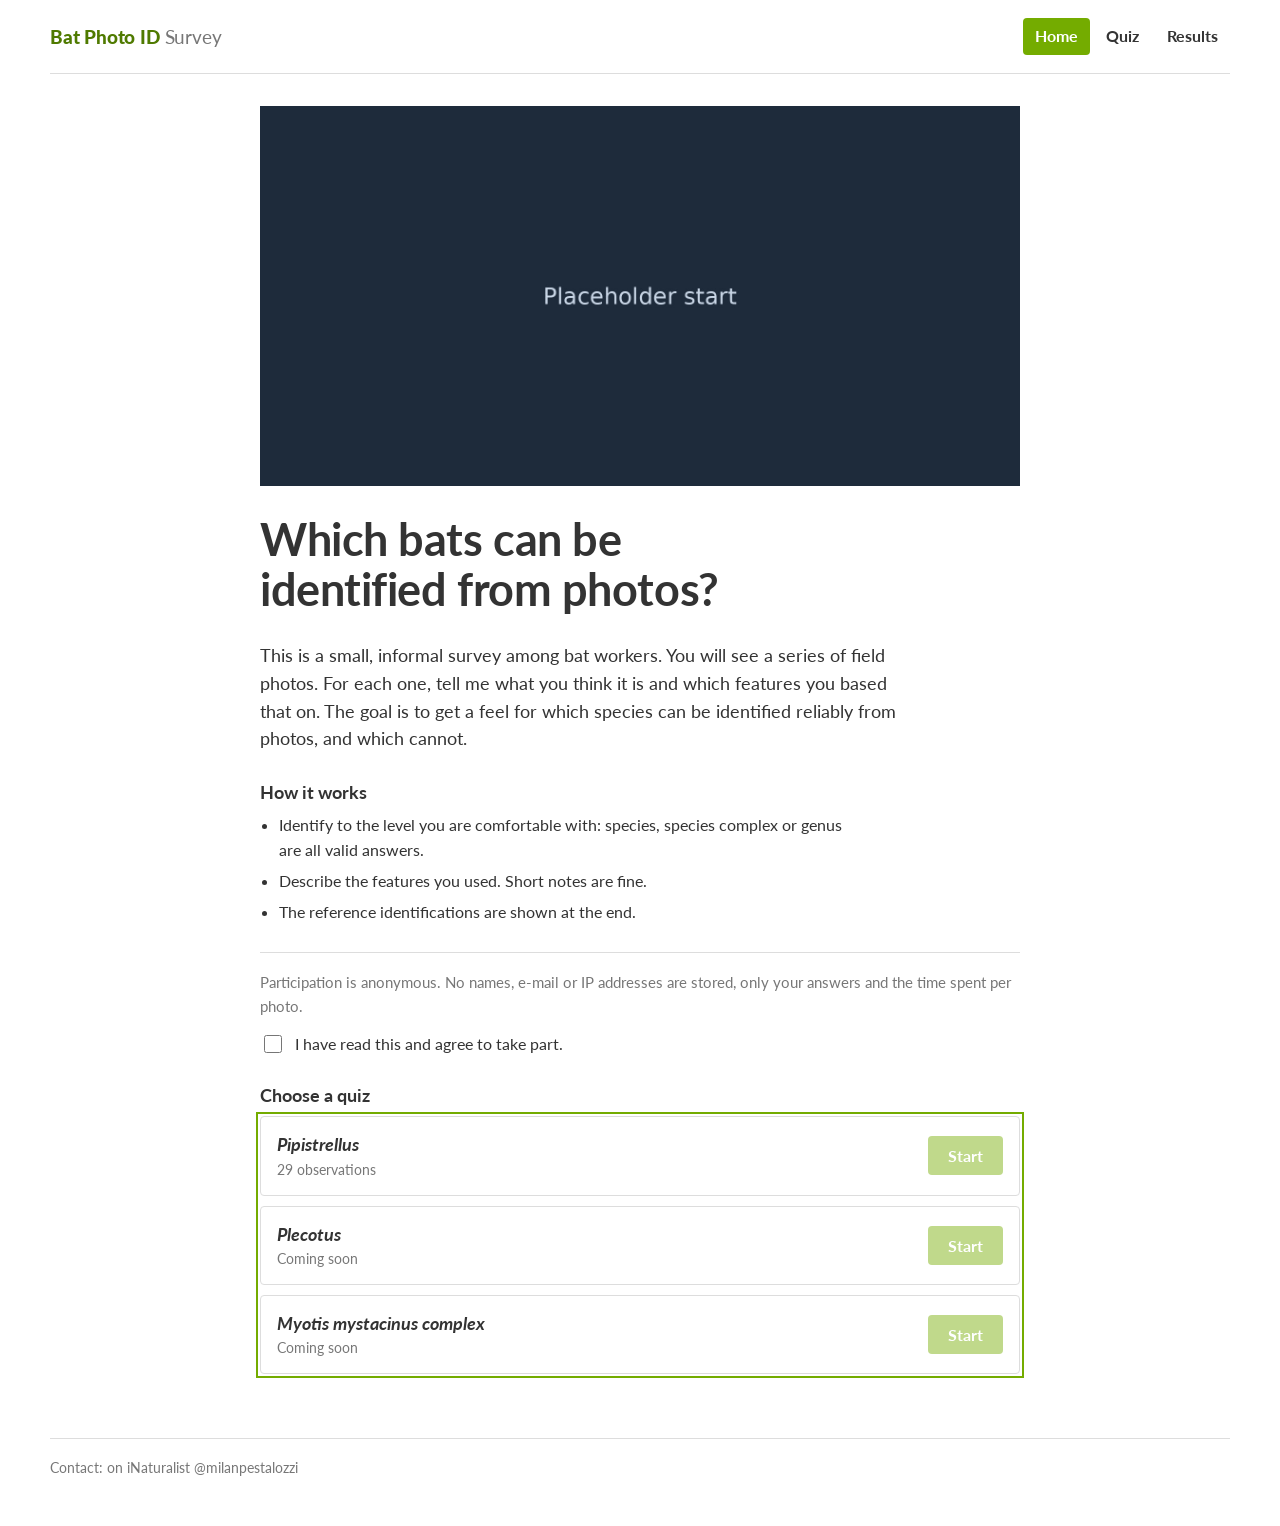
==== quiz.html @ 9df05827 "Add files via upload" ====
<!doctype html>
<html lang="en">
<head>
<meta charset="utf-8">
<meta name="viewport" content="width=device-width, initial-scale=1, viewport-fit=cover">
<title>Bat Photo ID Survey – Survey</title>
<link rel="preconnect" href="https://fonts.googleapis.com">
<link rel="preconnect" href="https://fonts.gstatic.com" crossorigin>
<link rel="stylesheet" href="https://fonts.googleapis.com/css2?family=Lato:ital,wght@0,400;0,700;0,900;1,400;1,700&display=swap">
<link rel="stylesheet" href="style.css">
</head>
<body>

<header class="topbar">
  <a class="brand" href="index.html">Bat Photo ID <i>Survey</i></a>
  <nav aria-label="Main navigation">
    <ul>
      <li><a href="index.html">Home</a></li>
      <li><a href="quiz.html" aria-current="page">Quiz</a></li>
      <!-- TODO: link to your PHP page, e.g. <li><a href="fotoalbum.php">Photo album</a></li> -->
      <li><a href="https://tobotuna.myhostpoint.ch/results/">Results</a></li>
    </ul>
  </nav>
</header>
<div class="banner" id="testBanner" hidden>Test mode: no storage URL is set in config.js. Answers are only written to the browser console.</div>

<!-- ================= QUIZ ================= -->
<main class="quiz" id="screenQuiz">
  <div class="progress">
    <h1 class="count" id="count">Loading photos …</h1>
    <div class="bar" aria-hidden="true"><span id="barFill"></span></div>
  </div>
  <div class="qgrid">
    <section class="gallery" id="gallery" aria-label="Photos of this observation">
      <div class="stage">
        <div class="track" id="track"></div>
        <button class="navbtn prev" id="prevBtn" type="button" aria-label="Previous photo">‹</button>
        <button class="navbtn next" id="nextImgBtn" type="button" aria-label="Next photo">›</button>
        <span class="pill counter" id="imgCounter"></span>
        <span class="pill zoomhint">Click to enlarge</span>
      </div>
      <p class="credit" id="credit" hidden></p>
      <div class="thumbs" id="thumbs"></div>
      <p class="swipehint" id="swipeHint"></p>
    </section>
    <form class="answer" id="answerForm" autocomplete="off" novalidate>
      <div class="panelhead">Your identification</div>
      <div class="field">
        <label for="taxonInput">Identification</label>
        <span class="help" id="taxonHelp">Species, species complex or genus, e.g. <span class="taxon">Nyctalus noctua</span>, Complex <span class="taxon">Myotis mystacinus</span> or <span class="taxon">Plecotus</span> sp.</span>
        <input type="text" id="taxonInput" aria-describedby="taxonHelp" aria-autocomplete="list" aria-controls="suggestList" role="combobox" aria-expanded="false" spellcheck="false">
        <ul class="suggest" id="suggestList" role="listbox" hidden></ul>
        <span class="chosen" id="chosen"></span>
      </div>
      <div class="field">
        <label for="featuresInput">Which Identifying features did you use?</label>
        <span class="help" id="featHelp">e.g. ear shape, tragus, noseleaf, fur colour, roost situation …</span>
        <textarea id="featuresInput" aria-describedby="featHelp"></textarea>
      </div>
      <div class="actions">
        <button class="btn" id="nextBtn" type="submit" disabled>Next observation</button>
        <span class="note" id="nextNote">Both fields are required.</span>
      </div>
      <p class="status" id="sendStatus" aria-live="polite"></p>
    </form>
  </div>
</main>

<!-- ================= END ================= -->
<main class="end" id="screenEnd" hidden>
  <div style="display:grid;gap:12px">
    <span class="label">Done</span>
    <h2 class="h1">Thank you!</h2>
    <p class="lede" style="max-width:65ch">Your answers have been registered. If you like, leave a general comment below.</p>
  </div>
  <form class="comment" id="commentForm">
    <label for="commentInput" style="font-weight:700">General comment (optional)</label>
    <textarea id="commentInput" placeholder="Anything about the photos, difficult cases, the survey itself …"></textarea>
    <div class="actions"><button class="btn" type="submit">Show reference identifications</button></div>
    <p class="status" id="endStatus" aria-live="polite"></p>
  </form>
  <section id="resultsWrap" class="resultsWrap" hidden>
    <h2>Your answers and the reference</h2>
    <p class="status">Please don't share the reference identifications with other participants.</p>
    <div class="results" id="results"></div>
    <p><a class="btn" href="index.html">Choose another quiz</a></p>
  </section>
</main>

<footer class="sitefooter">
  <p>Contact: on iNaturalist @milanpestalozzi</p>
</footer>

<div class="lightbox" id="lightbox" hidden role="dialog" aria-modal="true" aria-label="Enlarged photos">
  <div class="stage">
    <div class="track" id="lbTrack"></div>
    <button class="navbtn prev" id="lbPrev" type="button" aria-label="Previous photo">‹</button>
    <button class="navbtn next" id="lbNext" type="button" aria-label="Next photo">›</button>
    <span class="pill counter" id="lbCounter"></span>
    <span class="pill zoomhint" id="lbHint"></span>
    <span class="pill credit" id="lbCredit" hidden></span>
  </div>
  <button class="close" type="button" id="lightboxClose">Close ✕</button>
</div>

<script src="config.js"></script>
<script src="photos.js"></script>
<script src="quiz.js"></script>
</body>
</html>
---- style.css ----
/* style.css – shared design for all pages (index.html and quiz.html) */
/* Layout: iNaturalist-style — white page, black photo viewer on the left, ID panel on the right (stacks on phones). */
:root {
  --bg: #ffffff;
  --surface: #ffffff;
  --panel: #f7f7f7;       /* iNat panel header grey */
  --fg: #333333;
  --muted: #777777;
  --line: #dddddd;
  --accent: #74ac00;      /* iNaturalist green (buttons, bars) */
  --accent-text: #4f7a00; /* darker green for text on white */
  --accent-fg: #ffffff;
  --photo-bg: #000000;
  --focus: #74ac00;
  --ok: #4f7a00;
  --warn: #b33a2b;
  /* Lato = Schrift von iNaturalist */
  --font-display: "Lato", "Helvetica Neue", Helvetica, Arial, sans-serif;
  --font-body: "Lato", "Helvetica Neue", Helvetica, Arial, sans-serif;
  --font-mono: "Lato", "Helvetica Neue", Helvetica, Arial, sans-serif;
  --radius: 4px;
}

* { box-sizing: border-box; }
html, body { margin: 0; }
body {
  background: var(--bg); color: var(--fg);
  font: 16px/1.55 var(--font-body);
  padding-inline: 16px; padding-block: 0 48px;
}
[hidden] { display: none !important; }
img { max-width: 100%; display: block; }
h1, h2 { font-family: var(--font-display); font-weight: 700; text-wrap: balance; margin: 0; }
h1 { font-size: clamp(1.9rem, 4.5vw, 2.8rem); line-height: 1.12; letter-spacing: -0.01em; }
h2 { font-size: 1.5rem; line-height: 1.2; }
p { margin: 0; }
.taxon { font-family: var(--font-display); font-style: italic; }
.label {
  font: 700 0.72rem/1.2 var(--font-mono); text-transform: uppercase; letter-spacing: 0.08em; color: var(--muted);
}
:focus-visible { outline: 2px solid var(--focus); outline-offset: 2px; }

.topbar {
  max-width: 1180px; margin: 0 auto; padding-block: 18px;
  display: flex; flex-wrap: wrap; justify-content: space-between; align-items: center; gap: 12px;
  border-bottom: 1px solid var(--line);
}
.topbar .brand {
  font: 900 1.2rem var(--font-body); color: var(--accent-text); letter-spacing: -0.01em; text-decoration: none;
}
.topbar .brand:hover { text-decoration: underline; text-underline-offset: 3px; }
.topbar .brand i { font-style: normal; font-weight: 400; color: var(--muted); }

.btn {
  font: 700 1rem var(--font-body); cursor: pointer;
  background: var(--accent); color: var(--accent-fg);
  border: 0; border-radius: var(--radius); padding: 10px 20px;
}
a.btn { display: inline-block; text-decoration: none; }
.btn:hover { filter: brightness(0.92); }
.btn:disabled { opacity: 0.45; cursor: not-allowed; filter: none; }

/* ---------- start ---------- */
.start { max-width: 760px; margin: 0 auto; padding-block: 32px; display: grid; gap: 28px; }
.start .hero { margin: 0; border-radius: 0; overflow: hidden; background: var(--photo-bg); aspect-ratio: 2 / 1; max-width: 100%; }
.start .hero img { width: 100%; height: 100%; object-fit: cover; }
.start .lede { font-size: 1.12rem; max-width: 65ch; }
.facts { display: flex; flex-wrap: wrap; gap: 8px 28px; }
.facts div { display: grid; gap: 2px; }
.facts strong { font: 700 1.05rem var(--font-mono); font-variant-numeric: tabular-nums; }
.howto { margin: 0; padding-left: 1.2em; display: grid; gap: 6px; max-width: 65ch; }
.consent {
  border-top: 1px solid var(--line); padding-top: 18px; display: grid; gap: 14px; color: var(--muted); font-size: 0.93rem;
}
.check { display: flex; gap: 10px; align-items: flex-start; color: var(--fg); font-size: 1rem; cursor: pointer; }
.quizlist { list-style: none; margin: 0; padding: 0; display: grid; gap: 10px; }
.quizlist li {
  display: flex; flex-wrap: wrap; align-items: center; justify-content: space-between; gap: 10px 20px;
  border: 1px solid var(--line); border-radius: var(--radius); padding: 14px 16px;
}
.quizlist .qname { font-size: 1.1rem; font-weight: 700; font-style: italic; }
.quizlist .qmeta { display: block; color: var(--muted); font-size: 0.88rem; }
.check input { width: 18px; height: 18px; margin-top: 3px; accent-color: var(--accent); flex: none; }

/* ---------- quiz ---------- */
.quiz { max-width: 1180px; margin: 0 auto; padding-block: 24px; display: grid; gap: 18px; }
.progress { display: flex; align-items: center; gap: 14px; }
.progress .count { font: 700 0.95rem var(--font-mono); font-variant-numeric: tabular-nums; white-space: nowrap; }
.bar { flex: 1; height: 6px; background: var(--panel); border: 1px solid var(--line); border-radius: 3px; overflow: hidden; }
.bar span { display: block; height: 100%; background: var(--accent); width: 0; transition: width .3s ease; }
.qgrid { display: grid; grid-template-columns: minmax(0, 1.7fr) minmax(0, 1fr); gap: 28px; align-items: start; }

/* gallery (main + lightbox share the same parts) */
.gallery { display: grid; gap: 10px; min-width: 0; }
.stage { position: relative; background: var(--photo-bg); border-radius: 0; overflow: hidden; }
.track {
  display: flex; overflow-x: auto; overflow-y: hidden; scroll-snap-type: x mandatory; scroll-behavior: smooth;
  scrollbar-width: none; overscroll-behavior-x: contain; -webkit-overflow-scrolling: touch;
}
.track::-webkit-scrollbar { display: none; }
.slide {
  flex: 0 0 100%; scroll-snap-align: center; scroll-snap-stop: always;
  height: min(70vh, 640px); display: block;
  border: 0; padding: 0; margin: 0; background: transparent; cursor: zoom-in;
}
/* the photo always fits inside its frame, whatever its pixel size */
.slide img { width: 100%; height: 100%; max-width: none; object-fit: contain; }
.navbtn {
  position: absolute; top: 50%; transform: translateY(-50%); z-index: 2;
  width: 40px; height: 64px; border-radius: 0; border: 0; cursor: pointer;
  background: rgba(0,0,0,.35); color: #fff; font: 400 2rem/1 var(--font-body);
  display: grid; place-items: center;
}
.navbtn:hover { background: rgba(0,0,0,.65); }
.navbtn:disabled { opacity: 0; pointer-events: none; }
.navbtn.prev { left: 0; } .navbtn.next { right: 0; }
.pill {
  position: absolute; z-index: 2; font: 700 0.75rem var(--font-mono); letter-spacing: .05em;
  background: rgba(0,0,0,.55); color: #fff; padding: 5px 9px; border-radius: 4px; pointer-events: none;
}
.pill.counter { right: 10px; top: 10px; font-variant-numeric: tabular-nums; }
.pill.zoomhint { right: 10px; bottom: 10px; }
.thumbs { display: flex; gap: 6px; overflow-x: auto; padding-bottom: 2px; }
.thumb {
  flex: none; width: 64px; height: 64px; padding: 0; border: 3px solid transparent; border-radius: 0;
  overflow: hidden; cursor: pointer; background: var(--photo-bg); opacity: .7;
}
.thumb img { width: 100%; height: 100%; object-fit: cover; }
.thumb[aria-current="true"] { border-color: var(--accent); opacity: 1; }
.thumb:hover { opacity: 1; }
.swipehint { color: var(--muted); font-size: 0.85rem; }
/* photo credit (author · licence), read from the file name */
.credit { margin: 0; color: var(--muted); font-size: 0.8rem; text-align: right; overflow-wrap: anywhere; }
.credit[hidden] { display: none; }

form.answer { display: grid; gap: 20px; min-width: 0; border: 1px solid var(--line); border-radius: var(--radius); padding-bottom: 18px; background: var(--surface); }
form.answer > :not(.panelhead) { margin-inline: 16px; }
.panelhead {
  background: var(--panel); border-bottom: 1px solid var(--line); border-radius: var(--radius) var(--radius) 0 0;
  padding: 10px 16px; font-weight: 700; font-size: 1.05rem;
}
.field { display: grid; gap: 7px; position: relative; }
.field label { font-weight: 700; }
.field .help { color: var(--muted); font-size: 0.88rem; }
input[type="text"], textarea {
  width: 100%; font: 1rem/1.45 var(--font-body); color: var(--fg); background: var(--surface);
  border: 1px solid var(--line); border-radius: var(--radius); padding: 11px 12px;
}
input[type="text"] { font-size: 1.05rem; padding-left: 36px;
  background: var(--surface) url("data:image/svg+xml,%3Csvg xmlns='http://www.w3.org/2000/svg' width='16' height='16' viewBox='0 0 24 24' fill='none' stroke='%23999' stroke-width='2.5' stroke-linecap='round'%3E%3Ccircle cx='10.5' cy='10.5' r='6.5'/%3E%3Cpath d='m20 20-4.8-4.8'/%3E%3C/svg%3E") no-repeat 12px 50%; }
textarea { min-height: 150px; resize: vertical; }
input[type="text"]:focus, textarea:focus { border-color: var(--accent); outline: none; box-shadow: 0 0 0 3px color-mix(in srgb, var(--accent) 25%, transparent); }
.chosen { font-size: 0.8rem; color: var(--ok); min-height: 1.1em; }

.suggest {
  position: absolute; top: 100%; left: 0; right: 0; z-index: 5; margin: 4px 0 0; padding: 4px 0; list-style: none;
  background: var(--surface); border: 1px solid var(--line); border-radius: var(--radius);
  box-shadow: 0 10px 28px rgba(0,0,0,.18); max-height: 300px; overflow-y: auto;
}
.suggest li { padding: 8px 12px; cursor: pointer; display: grid; gap: 1px; border-bottom: 1px solid var(--line); }
.suggest li:last-child { border-bottom: 0; }
.suggest .cn { font-weight: 700; color: var(--fg); }
.suggest li[aria-selected="true"], .suggest li:hover { background: color-mix(in srgb, var(--accent) 14%, transparent); }
.suggest .sci { color: var(--muted); font-size: 0.9rem; }
.suggest .sci i { font-style: italic; }
.suggest .src { padding: 6px 12px 2px; font-size: 0.7rem; color: var(--muted); border-top: 1px solid var(--line); margin-top: 4px; cursor: default; }

.actions { display: flex; align-items: center; gap: 14px; flex-wrap: wrap; }
.actions .note { color: var(--muted); font-size: 0.85rem; }

/* ---------- end ---------- */
.end { max-width: 900px; margin: 0 auto; padding-block: 32px; display: grid; gap: 26px; }
.end .comment { display: grid; gap: 10px; }
.resultsWrap { display: grid; gap: 14px; }
.results { display: grid; gap: 0; border-top: 1px solid var(--line); }
.res {
  display: grid; grid-template-columns: 150px minmax(0, 1fr); gap: 18px; padding-block: 18px; border-bottom: 1px solid var(--line);
}
.res .thumbbtn { position: relative; padding: 0; border: 0; background: var(--photo-bg); border-radius: 0; overflow: hidden; cursor: zoom-in; width: 150px; aspect-ratio: 3 / 2; max-width: 100%; }
.res .thumbbtn img { width: 100%; height: 100%; object-fit: cover; }
.res .thumbbtn .pill { right: 6px; bottom: 6px; }
.res .cols { display: grid; grid-template-columns: repeat(2, minmax(0, 1fr)); gap: 6px 22px; min-width: 0; }
.res .cols > div { display: grid; gap: 3px; min-width: 0; }
.res .val { font-size: 1.05rem; overflow-wrap: anywhere; }
.res .ref { color: var(--accent-text); font-weight: 700; }
.res .feat { grid-column: 1 / -1; color: var(--muted); font-size: 0.9rem; overflow-wrap: anywhere; }
.res .pid { font: 700 0.78rem var(--font-mono); color: var(--muted); }

.banner {
  max-width: 1180px; margin: 12px auto 0; padding: 10px 14px; border-radius: var(--radius);
  border: 1px dashed var(--warn); color: var(--warn); font-size: 0.88rem;
}
.status { font-size: 0.88rem; color: var(--muted); }
.status.err { color: var(--warn); }

/* ---------- lightbox ---------- */
.lightbox { position: fixed; inset: 0; z-index: 20; background: #000; overflow: hidden; overscroll-behavior: contain; touch-action: pan-x pinch-zoom; }
.lightbox .stage { position: absolute; inset: 0; background: transparent; border-radius: 0; }
.lightbox .track { height: 100%; }
.lightbox .slide { height: 100%; padding: calc(56px + env(safe-area-inset-top, 0px)) 12px calc(20px + env(safe-area-inset-bottom, 0px)); cursor: default; }
.lightbox .counter { top: calc(14px + env(safe-area-inset-top, 0px)); left: 14px; right: auto; }
.lightbox .slide { overflow: hidden; position: relative; padding-inline: 0; }
.lightbox .slide img { transition: transform .22s ease; will-change: transform; }
.lightbox.canzoom .slide img { cursor: zoom-in; }
.lightbox.canzoom .slide img.zoomed { cursor: zoom-out; }
.lightbox .track.locked { overflow-x: hidden; }
.lightbox .zoomhint { right: 14px; bottom: calc(14px + env(safe-area-inset-bottom, 0px)); }
.lightbox .pill.credit { left: 14px; bottom: calc(14px + env(safe-area-inset-bottom, 0px)); max-width: calc(100% - 220px); font-weight: 400; letter-spacing: 0; text-align: left; color: #ddd; }
@media (max-width: 480px) { .lightbox .pill.credit { bottom: calc(48px + env(safe-area-inset-bottom, 0px)); max-width: calc(100% - 28px); } }
.lightbox .close {
  position: absolute; z-index: 3; top: calc(10px + env(safe-area-inset-top, 0px)); right: 14px;
  background: rgba(255,255,255,.14); color: #fff; border: 0; border-radius: 4px; padding: 8px 12px; font: 700 .85rem var(--font-body); cursor: pointer;
}

@media (max-width: 820px) {
  .qgrid { grid-template-columns: minmax(0, 1fr); gap: 20px; }
  .slide { height: min(58vh, 520px); }
  .res { grid-template-columns: minmax(0, 1fr); }
  .res .thumbbtn { width: 100%; max-width: 320px; }
}
@media (hover: none) { .gallery .navbtn { width: 36px; height: 36px; font-size: 1.1rem; } }
@media (max-width: 480px) { .res .cols { grid-template-columns: minmax(0, 1fr); } }
@media (prefers-reduced-motion: reduce) { * { transition: none !important; } .track { scroll-behavior: auto; } }

/* ---------- navigation and footer (shared by all pages) ---------- */
.topbar nav ul { list-style: none; margin: 0; padding: 0; display: flex; flex-wrap: wrap; gap: 4px; }
.topbar nav a { display: block; padding: 6px 12px; border-radius: var(--radius); color: var(--fg); font-weight: 700; text-decoration: none; }
.topbar nav a:hover { background: var(--panel); color: var(--accent-text); }
.topbar nav a[aria-current="page"] { background: var(--accent); color: var(--accent-fg); }
.sitefooter {
  max-width: 1180px; margin: 32px auto 0; padding-top: 18px; border-top: 1px solid var(--line);
  color: var(--muted); font-size: 0.88rem;
}
.sitefooter a { color: var(--accent-text); }
.end .h1 { font-size: clamp(1.9rem, 4.5vw, 2.8rem); line-height: 1.12; letter-spacing: -0.01em; }
.progress h1.count { font-size: 0.95rem; line-height: 1.3; letter-spacing: 0; margin: 0; }
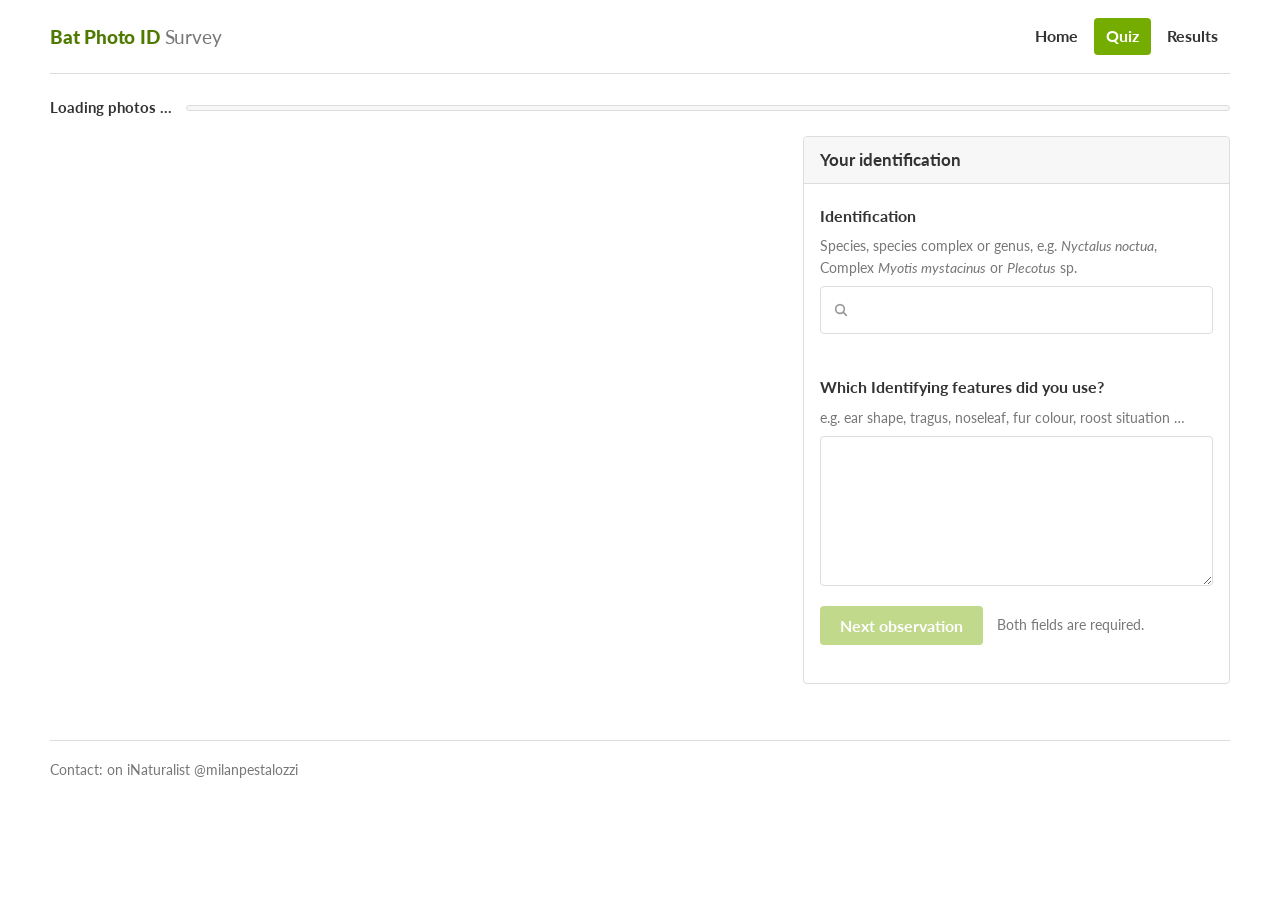
==== commit 4ec4f08c: "new page results" ====
--- a/quiz.html
+++ b/quiz.html
@@ -18,7 +18,7 @@
       <li><a href="index.html">Home</a></li>
       <li><a href="quiz.html" aria-current="page">Quiz</a></li>
       <!-- TODO: link to your PHP page, e.g. <li><a href="fotoalbum.php">Photo album</a></li> -->
-      <li><a href="https://tobotuna.myhostpoint.ch/results/">Results</a></li>
+      <li><a href="results.html">Results</a></li>
     </ul>
   </nav>
 </header>
--- a/style.css
+++ b/style.css
@@ -234,3 +234,39 @@
 .sitefooter a { color: var(--accent-text); }
 .end .h1 { font-size: clamp(1.9rem, 4.5vw, 2.8rem); line-height: 1.12; letter-spacing: -0.01em; }
 .progress h1.count { font-size: 0.95rem; line-height: 1.3; letter-spacing: 0; margin: 0; }
+
+/* ---------- results page ---------- */
+.resultspage { max-width: 900px; margin: 0 auto; padding-block: 32px; display: grid; gap: 22px; }
+.resultspage h1 { font-size: clamp(1.9rem, 4.5vw, 2.8rem); line-height: 1.12; }
+.resultspage .lede { font-size: 1.05rem; color: var(--muted); }
+.resultlegend { display: flex; flex-wrap: wrap; gap: 6px 20px; font-size: 0.88rem; }
+.resultlegend span { display: inline-flex; align-items: center; gap: 6px; }
+.sw { display: inline-block; width: 14px; height: 14px; border-radius: 3px; }
+.s1 { background: #3f6600; } .s2 { background: #8cbf3f; } .s3 { background: #9a9a9a; }
+.quizresult { display: grid; gap: 16px; border-top: 1px solid var(--line); padding-top: 22px; }
+.quizresult h2 { font-size: 1.5rem; }
+.quizresult h3 { font-size: 1.1rem; margin: 10px 0 0; }
+.sortbar { font-size: 0.9rem; color: var(--muted); }
+.sortbar select { font: inherit; color: var(--fg); margin-left: 6px; padding: 4px 6px; border: 1px solid var(--line); border-radius: var(--radius); background: var(--surface); }
+.obslist { list-style: none; margin: 0; padding: 0; display: grid; gap: 12px; }
+.obslist li { display: grid; grid-template-columns: 120px minmax(0, 1fr); gap: 14px; align-items: start; border: 1px solid var(--line); border-radius: var(--radius); padding: 10px; }
+.obsthumb { display: block; aspect-ratio: 3 / 2; background: var(--photo-bg); overflow: hidden; }
+.obsthumb img { width: 100%; height: 100%; object-fit: cover; display: block; }
+.obsthumb.nothumb img { visibility: hidden; }
+.obsbody { display: grid; gap: 6px; min-width: 0; }
+.obshead { display: flex; flex-wrap: wrap; justify-content: space-between; gap: 2px 12px; }
+.obshead .ref { font-weight: 700; color: var(--accent-text); }
+.obsmeta { color: var(--muted); font-size: 0.85rem; }
+.stack { display: flex; gap: 2px; height: 14px; }
+.stack .seg { min-width: 4px; flex-basis: 0; }
+.stack .seg:first-child { border-radius: 4px 0 0 4px; }
+.stack .seg:last-child { border-radius: 0 4px 4px 0; }
+.stack .seg:only-child { border-radius: 4px; }
+.obsnums, .obstop { margin: 0; font-size: 0.88rem; overflow-wrap: anywhere; }
+.obstop { color: var(--muted); }
+.tablewrap { overflow-x: auto; }
+.speciestable { border-collapse: collapse; width: 100%; font-size: 0.92rem; }
+.speciestable th, .speciestable td { text-align: left; padding: 6px 10px; border-bottom: 1px solid var(--line); }
+.speciestable th { font-weight: 700; background: var(--panel); }
+.speciestable .num { text-align: right; font-variant-numeric: tabular-nums; }
+@media (max-width: 520px) { .obslist li { grid-template-columns: 84px minmax(0, 1fr); } }
